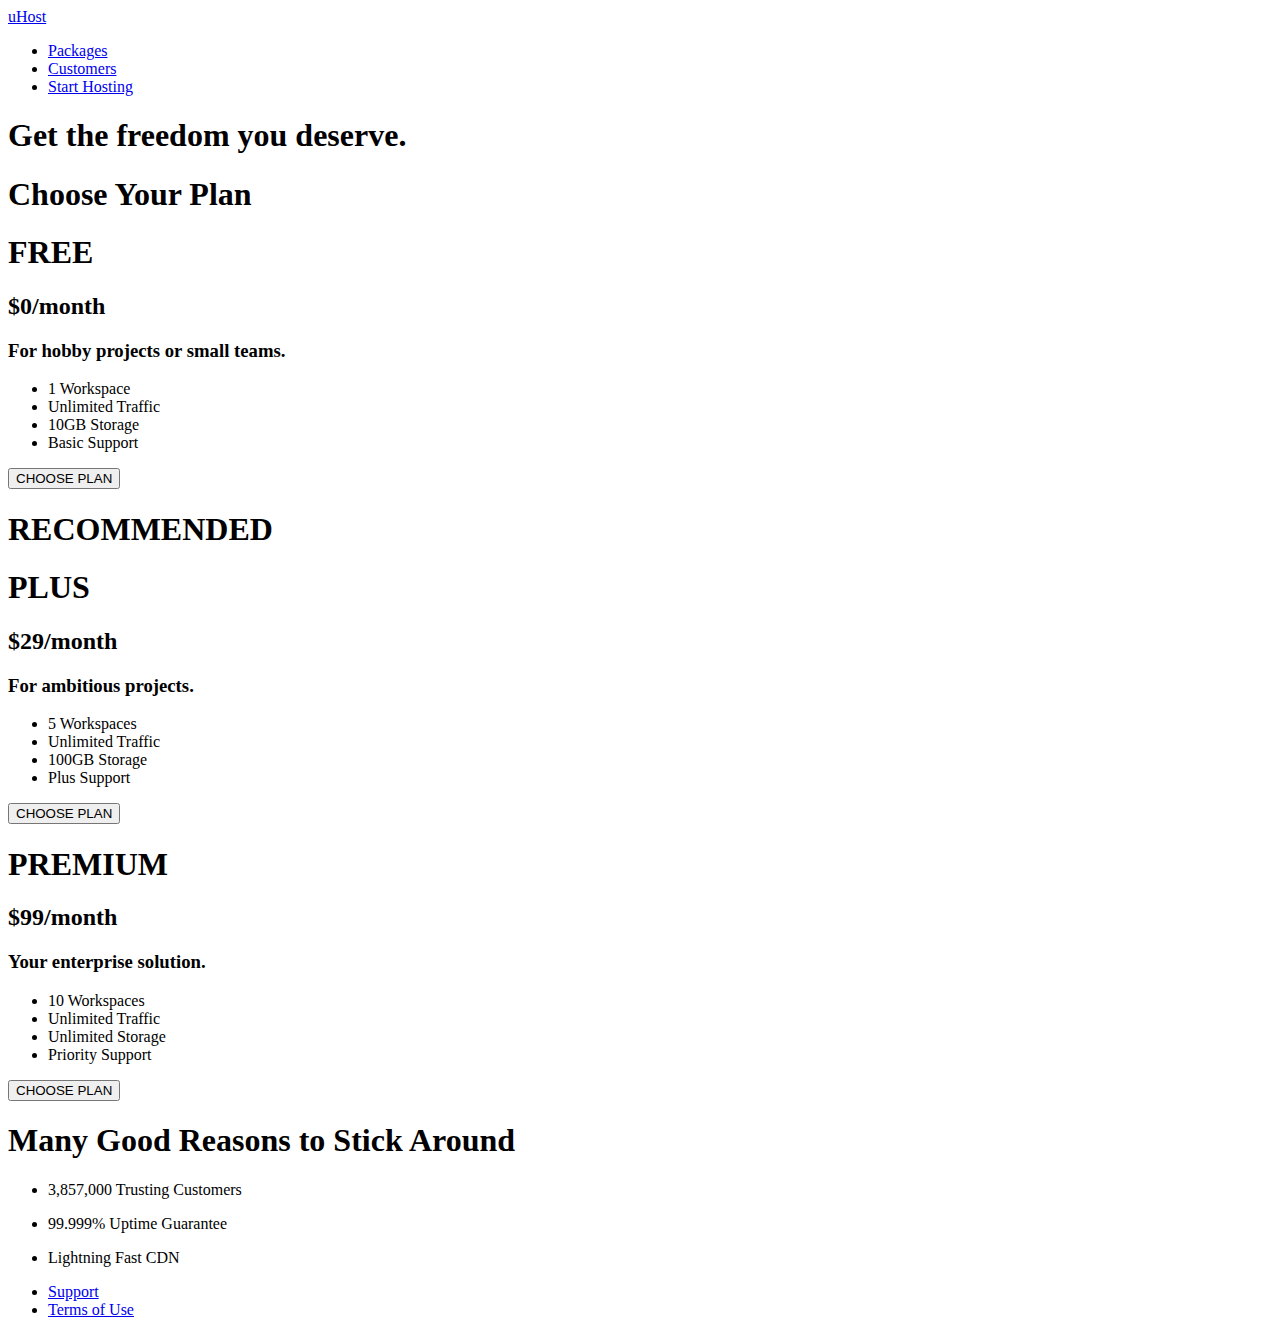
==== index.html @ bc601b7b "copied html, css and image files" ====
<!DOCTYPE html>
<html lang="en">

<head>
    <meta charset="UTF-8">
    <meta http-equiv="X-UA-Compatible" content="ie=edge">
    <title>uHost</title>
    <link rel="shortcut icon" href="favicon.png">
    <link href="https://fonts.googleapis.com/css?family=Anton" rel="stylesheet">
    <link href="https://fonts.googleapis.com/css?family=Montserrat:400,700" rel="stylesheet">
    <link rel="stylesheet" href="shared.css">
    <link rel="stylesheet" href="main.css">
</head>

<body>
    <header class="main-header">
        <div>
            <a href="index.html" class="main-header__brand">
                uHost
            </a>
        </div>
        <nav class="main-nav">
            <ul class="main-nav__items">
                <li class="main-nav__item">
                    <a href="packages/index.html">Packages</a>
                </li>
                <li class="main-nav__item">
                    <a href="customers/index.html">Customers</a>
                </li>
                <li class="main-nav__item main-nav__item--cta">
                    <a href="start-hosting/index.html">Start Hosting</a>
                </li>
            </ul>
        </nav>
    </header>
    <main>
        <section id="product-overview">
            <h1>Get the freedom you deserve.</h1>
        </section>
        <section id="plans">
            <h1 class="section-title">Choose Your Plan</h1>
            <div class="plan__list">
                <article class="plan">
                    <h1 class="plan__title">FREE</h1>
                    <h2 class="plan__price">$0/month</h2>
                    <h3>For hobby projects or small teams.</h3>
                    <ul class="plan__features">
                        <li class="plan__feature">1 Workspace</li>
                        <li class="plan__feature">Unlimited Traffic</li>
                        <li class="plan__feature">10GB Storage</li>
                        <li class="plan__feature">Basic Support</li>
                    </ul>
                    <div>
                        <button class="button">CHOOSE PLAN</button>
                    </div>
                </article>
                <article class="plan plan--highlighted">
                    <h1 class="plan__annotation">RECOMMENDED</h1>
                    <h1 class="plan__title">PLUS</h1>
                    <h2 class="plan__price">$29/month</h2>
                    <h3>For ambitious projects.</h3>
                    <ul class="plan__features">
                        <li class="plan__feature">5 Workspaces</li>
                        <li class="plan__feature">Unlimited Traffic</li>
                        <li class="plan__feature">100GB Storage</li>
                        <li class="plan__feature">Plus Support</li>
                    </ul>
                    <div>
                        <button class="button">CHOOSE PLAN</button>
                    </div>
                </article>
                <article class="plan">
                    <h1 class="plan__title">PREMIUM</h1>
                    <h2 class="plan__price">$99/month</h2>
                    <h3>Your enterprise solution.</h3>
                    <ul class="plan__features">
                        <li class="plan__feature">10 Workspaces</li>
                        <li class="plan__feature">Unlimited Traffic</li>
                        <li class="plan__feature">Unlimited Storage</li>
                        <li class="plan__feature">Priority Support</li>
                    </ul>
                    <div>
                        <button class="button">CHOOSE PLAN</button>
                    </div>
                </article>
            </div>
        </section>
        <section id="key-features">
            <h1 class="section-title">Many Good Reasons to Stick Around</h1>
            <ul class="key-feature__list">
                <li class="key-feature">
                    <div class="key-feature__image">

                    </div>
                    <p class="key-feature__description">3,857,000 Trusting Customers</p>
                </li>
                <li class="key-feature">
                    <div class="key-feature__image">

                    </div>
                    <p class="key-feature__description">99.999% Uptime Guarantee</p>
                </li>
                <li class="key-feature">
                    <div class="key-feature__image">

                    </div>
                    <p class="key-feature__description">Lightning Fast CDN</p>
                </li>
            </ul>
        </section>
    </main>
    <footer class="main-footer">
        <nav>
            <ul class="main-footer__links">
                <li class="main-footer__link">
                    <a href="#">Support</a>
                </li>
                <li class="main-footer__link">
                    <a href="#">Terms of Use</a>
                </li>
            </ul>
        </nav>
    </footer>
</body>

</html>
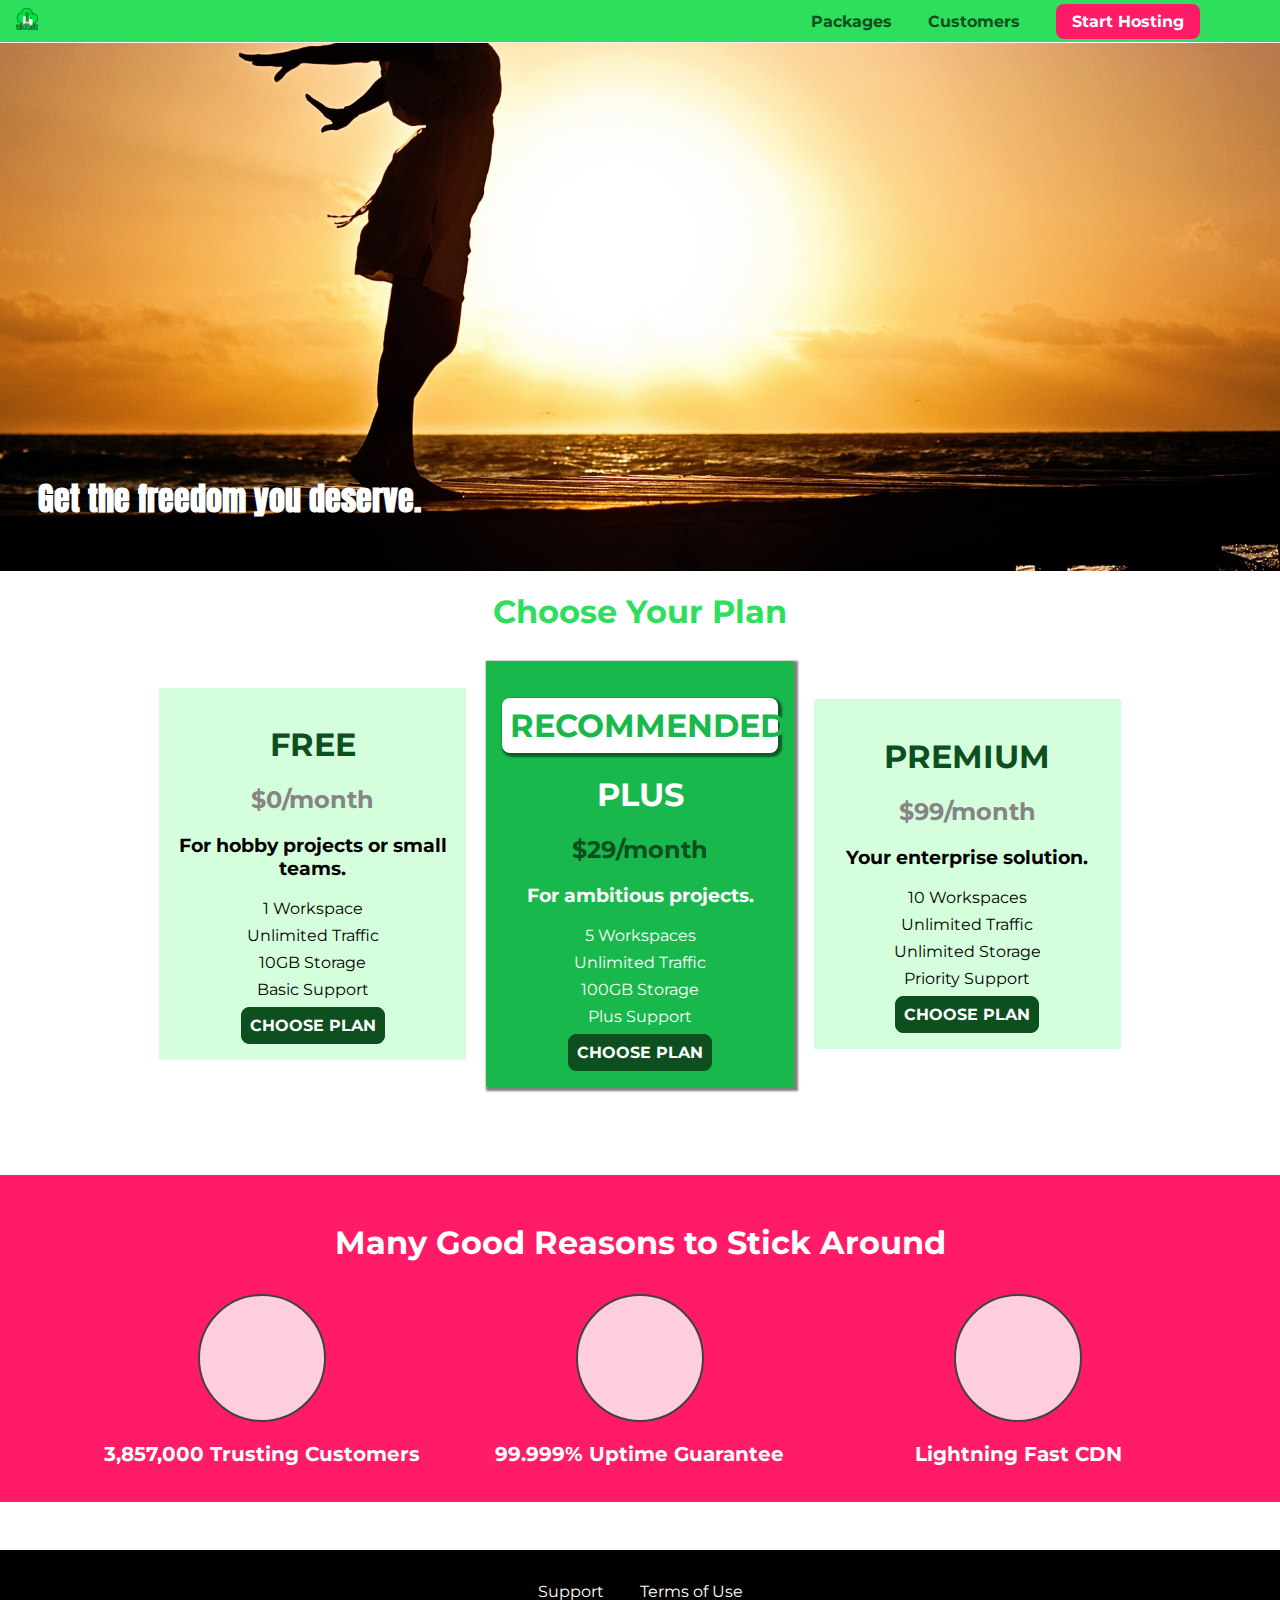
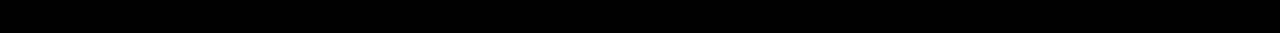
==== commit 0d9121a3: "backgrounds, icon, customers page added" ====
--- a/index.html
+++ b/index.html
@@ -16,7 +16,7 @@
     <header class="main-header">
         <div>
             <a href="index.html" class="main-header__brand">
-                uHost
+                <img src="images/uhost-icon.png" alt="uHost - Your favorite hosting company">
             </a>
         </div>
         <nav class="main-nav">
--- a/shared.css
+++ b/shared.css
@@ -0,0 +1,130 @@
+* {
+    box-sizing: border-box;
+}
+
+body {
+    font-family: 'Montserrat', sans-serif;
+    margin: 0;
+}
+
+.main-header {
+    width: 100%;
+    position: fixed;
+    top: 0;
+    left: 0;
+    background: #2ddf5c;
+    padding: 8px 16px;
+    z-index: 1;
+}
+
+.main-header > div {
+    display: inline-block;
+    vertical-align: middle;
+}
+
+.main-header__brand {
+    color: #0e4f1f;
+    text-decoration: none;
+    font-weight: bold;
+    font-size: 22px;
+    height: 22px;
+    display: inline-block;
+    }
+
+    .main-header__brand img {
+        height: 100%;
+    }
+
+.main-nav {
+    display: inline-block;
+    text-align: right;
+    width: calc(100% - 74px);
+    vertical-align: middle;
+}
+
+.main-nav__items {
+    margin: 0;
+    padding: 0;
+    list-style: none;
+}
+
+.main-nav__item {
+    display: inline-block;
+    margin: 0 16px;
+}
+
+.main-nav__item a {
+    text-decoration: none;
+    color: #0e4f1f;
+    font-weight: bold;
+    padding: 3px 0;
+}
+
+.main-nav__item a:hover,
+.main-nav__item a:active {
+    color: white;
+    border-bottom: 5px solid white;
+}
+
+.main-nav__item--cta a {
+    color: white;
+    background: #ff1b68;
+    padding: 8px 16px;
+    border-radius: 8px;
+}
+
+.main-nav__item--cta a:hover,
+.main-nav__item--cta a:active {
+    color: #ff1b68;
+    background: white;
+    border: none;
+}
+
+.main-footer {
+    background: black;
+    padding: 32px;
+    margin-top: 48px;
+}
+
+.main-footer__links {
+    list-style: none;
+    margin: 0;
+    padding: 0;
+    text-align: center;
+}
+
+.main-footer__link {
+    display: inline-block;
+    margin: 0 16px;
+}
+
+.main-footer__link a {
+    color: white;
+    text-decoration: none;
+}
+
+.main-footer__link a:hover,
+.main-footer__link a:active {
+    color: #ccc;
+}
+
+.button {
+    background: #0e4f1f;
+    color: white;
+    font: inherit;
+    border: 1.5px solid #0e4f1f;
+    padding: 8px;
+    border-radius: 8px;
+    font-weight: bold;
+    cursor: pointer;
+}
+
+.button:hover,
+.button:active {
+    background: white;
+    color: #0e4f1f;
+}
+
+.button:focus {
+    outline: none;
+}
--- a/main.css
+++ b/main.css
@@ -0,0 +1,131 @@
+
+
+#product-overview {
+    background: url("images/freedom.jpg")left 10% bottom 20%/cover no-repeat border-box;
+    /*background-image: url("freedom.jpg");*/
+    /* background-size: cover;
+    background-position: left 10% bottom 20%;
+    background-repeat: no-repeat;
+    background-origin: border-box;
+    background-clip: border-box; */
+
+    width: 100%;
+    height: 528px;
+    padding: 10px;
+    margin-top: 43px;
+    position: relative;
+}
+
+.section-title {
+    color: #2ddf5c;
+    text-align: center;
+}
+
+#product-overview h1 {
+    color: white;
+    font-family: 'Anton', sans-serif;
+    position: absolute;
+    bottom: 5%;
+    left: 3%;
+}
+
+.plan__list {
+    width: 80%;
+    margin: auto;
+    text-align: center;
+}
+
+.plan {
+    background: #d5ffdc;
+    text-align: center;
+    padding: 16px;
+    margin: 8px;
+    display: inline-block;
+    width: 30%;
+    vertical-align: middle;
+}
+
+.plan--highlighted {
+    background: #19b84c;
+    color: white;
+    box-shadow: 2px 2px 2px 2px rgba(0, 0, 0, 0.5);
+}
+
+.plan__annotation {
+    background: white;
+    color: #19b84c;
+    padding: 8px;
+    box-shadow: 2px 2px 2px 2px rgba(0, 0, 0, 0.5);
+    border-radius: 8px;
+}
+
+.plan__title {
+    color: #0e4f1f;
+}
+
+.plan__price {
+    color: #858585;
+}
+
+.plan--highlighted .plan__title {
+    color: white;
+}
+
+.plan--highlighted .plan__price {
+    color: #0e4f1f;
+}
+
+.plan__features {
+    list-style: none;
+    margin: 0;
+    padding: 0;
+}
+
+.plan__feature {
+    margin: 8px 0;
+}
+
+#key-features {
+    background: #ff1b68;
+    margin-top: 80px;
+    padding: 16px;
+}
+
+#key-features .section-title {
+    color: white;
+    margin: 32px;
+}
+
+.key-feature__list {
+    list-style: none;
+    margin: 0;
+    padding: 0;
+    text-align: center;
+}
+
+.key-feature {
+    display: inline-block;
+    width: 30%;
+    vertical-align: top;
+}
+
+.key-feature__image {
+    background: #ffcede;
+    width: 128px;
+    height: 128px;
+    border: 2px solid #424242;
+    border-radius: 50%;
+    margin: auto;
+}
+
+.key-feature__description {
+    text-align: center;
+    font-weight: bold;
+    color: white;
+    font-size: 20px;
+}
+
+/* h1 {
+    font-family: sans-serif;
+} */
+
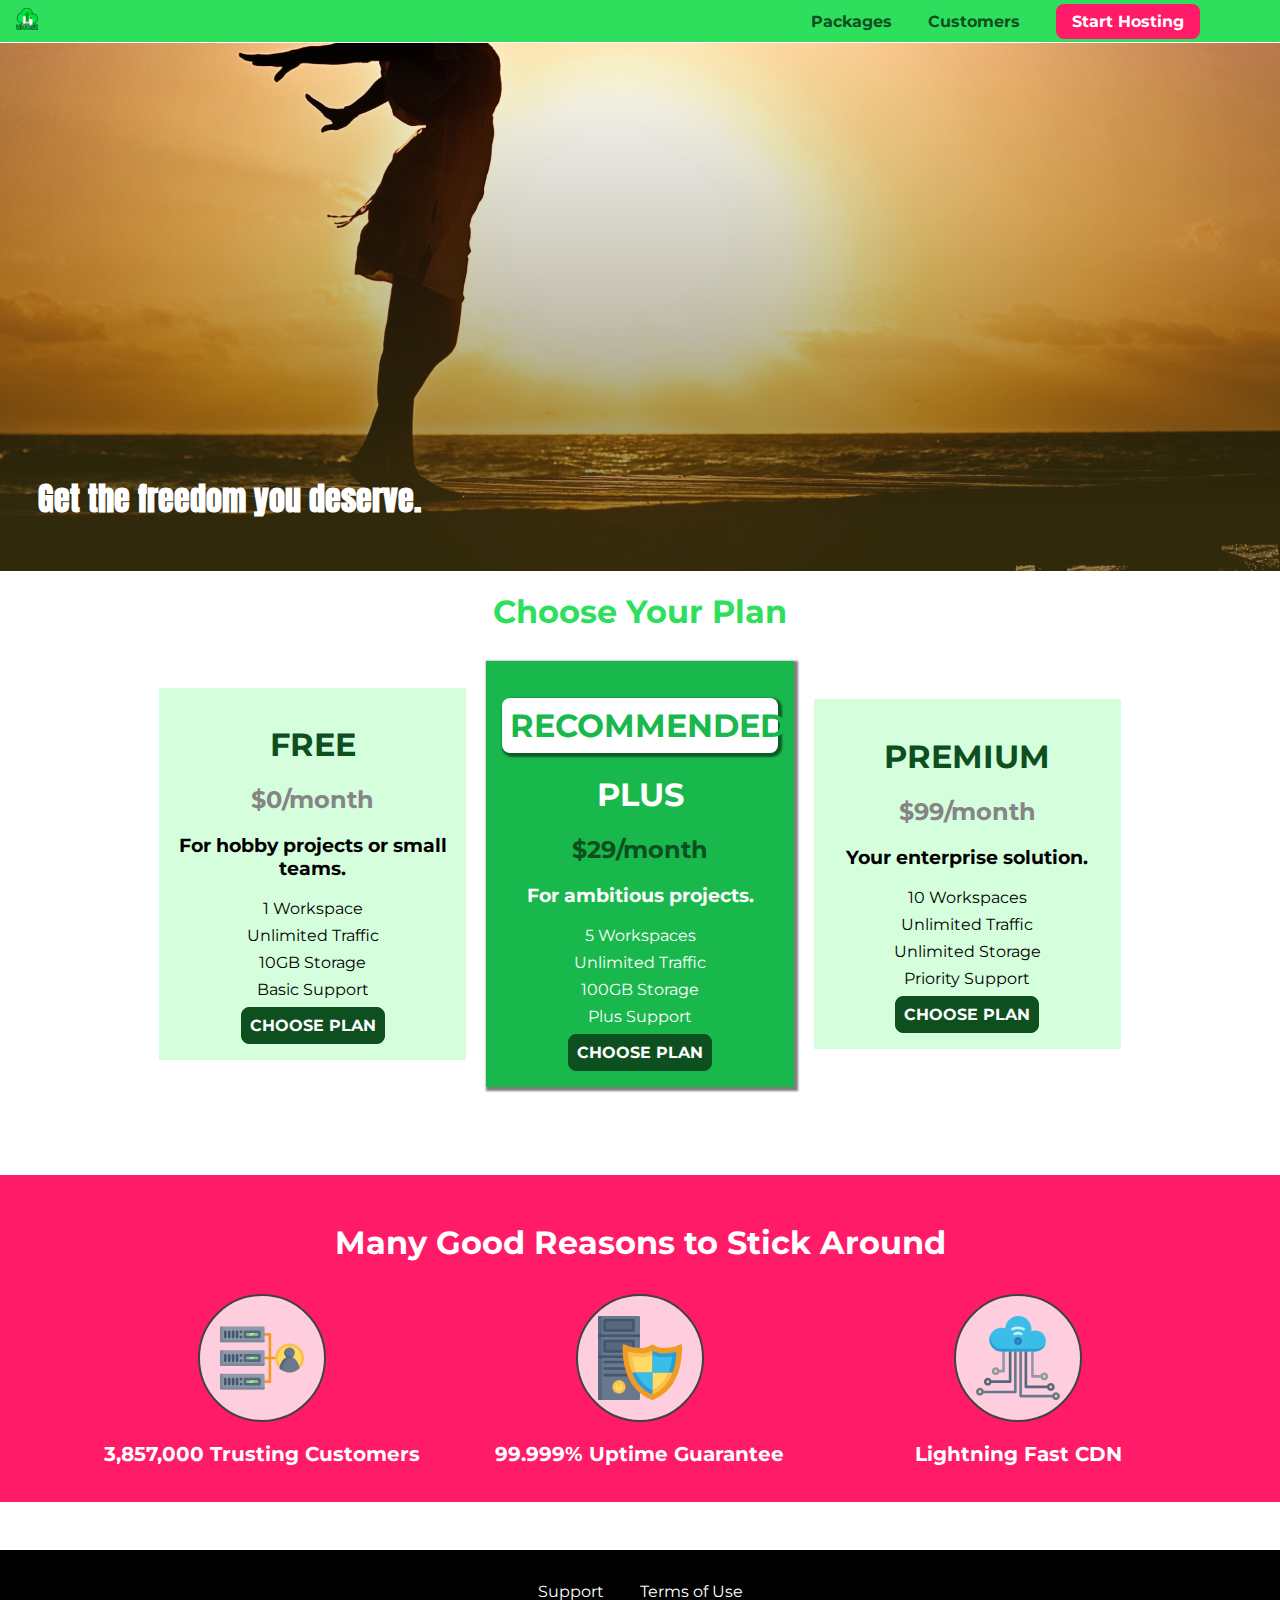
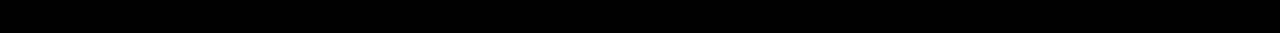
==== commit 958aeec0: "images, radients,filters" ====
--- a/index.html
+++ b/index.html
@@ -90,19 +90,198 @@
             <ul class="key-feature__list">
                 <li class="key-feature">
                     <div class="key-feature__image">
+                        <svg viewBox="0 0 512 512">
+                            <path style="fill:#F09B24;"
+                                d="M344,248h-32V112c0-4.418-3.582-8-8-8h-40c-4.418,0-8,3.582-8,8s3.582,8,8,8h32v128h-32  c-4.418,0-8,3.582-8,8s3.582,8,8,8h32v128h-32c-4.418,0-8,3.582-8,8s3.582,8,8,8h40c4.418,0,8-3.582,8-8V264h32c4.418,0,8-3.582,8-8  S348.418,248,344,248z" />
+                            <path style="fill:#8E9AA9;"
+                                d="M264,64H8c-4.418,0-8,3.582-8,8v80c0,4.418,3.582,8,8,8h256c4.418,0,8-3.582,8-8V72  C272,67.582,268.418,64,264,64z" />
+                            <path style="fill:#7C899B;"
+                                d="M24,144c-4.418,0-8-3.582-8-8V64H8c-4.418,0-8,3.582-8,8v80c0,4.418,3.582,8,8,8h256  c4.418,0,8-3.582,8-8v-8H24z" />
+                            <rect x="152" y="96" style="fill:#B8E3A8;" width="88" height="32" />
+                            <g>
+                                <polygon style="fill:#7EC97D;" points="152,96 152,128 166,128 198,96  " />
+                                <polygon style="fill:#7EC97D;" points="220,96 188,128 240,128 240,96  " />
+                            </g>
+                            <path style="fill:#56677E;"
+                                d="M240,136h-88c-4.418,0-8-3.582-8-8V96c0-4.418,3.582-8,8-8h88c4.418,0,8,3.582,8,8v32  C248,132.418,244.418,136,240,136z M160,120h72v-16h-72V120z" />
+                            <g>
+                                <path style="fill:#435670;"
+                                    d="M32,136c-4.418,0-8-3.582-8-8V96c0-4.418,3.582-8,8-8s8,3.582,8,8v32C40,132.418,36.418,136,32,136z   " />
+                                <path style="fill:#435670;"
+                                    d="M56,136c-4.418,0-8-3.582-8-8V96c0-4.418,3.582-8,8-8s8,3.582,8,8v32C64,132.418,60.418,136,56,136z   " />
+                                <path style="fill:#435670;"
+                                    d="M80,136c-4.418,0-8-3.582-8-8V96c0-4.418,3.582-8,8-8s8,3.582,8,8v32C88,132.418,84.418,136,80,136z   " />
+                                <path style="fill:#435670;"
+                                    d="M104,136c-4.418,0-8-3.582-8-8V96c0-4.418,3.582-8,8-8s8,3.582,8,8v32   C112,132.418,108.418,136,104,136z" />
+                                <path style="fill:#435670;"
+                                    d="M128,105c-4.418,0-8-3.582-8-8v-1c0-4.418,3.582-8,8-8s8,3.582,8,8v1   C136,101.418,132.418,105,128,105z" />
+                                <path style="fill:#435670;"
+                                    d="M128,136c-4.418,0-8-3.582-8-8v-1c0-4.418,3.582-8,8-8s8,3.582,8,8v1   C136,132.418,132.418,136,128,136z" />
+                            </g>
+                            <path style="fill:#8E9AA9;"
+                                d="M264,208H8c-4.418,0-8,3.582-8,8v80c0,4.418,3.582,8,8,8h256c4.418,0,8-3.582,8-8v-80  C272,211.582,268.418,208,264,208z" />
+                            <path style="fill:#7C899B;"
+                                d="M24,288c-4.418,0-8-3.582-8-8v-72H8c-4.418,0-8,3.582-8,8v80c0,4.418,3.582,8,8,8h256  c4.418,0,8-3.582,8-8v-8H24z" />
+                            <rect x="152" y="240" style="fill:#B8E3A8;" width="88" height="32" />
+                            <g>
+                                <polygon style="fill:#7EC97D;" points="152,240 152,272 166,272 198,240  " />
+                                <polygon style="fill:#7EC97D;" points="220,240 188,272 240,272 240,240  " />
+                            </g>
+                            <path style="fill:#56677E;"
+                                d="M240,280h-88c-4.418,0-8-3.582-8-8v-32c0-4.418,3.582-8,8-8h88c4.418,0,8,3.582,8,8v32  C248,276.418,244.418,280,240,280z M160,264h72v-16h-72V264z" />
+                            <g>
+                                <path style="fill:#435670;"
+                                    d="M32,280c-4.418,0-8-3.582-8-8v-32c0-4.418,3.582-8,8-8s8,3.582,8,8v32C40,276.418,36.418,280,32,280   z" />
+                                <path style="fill:#435670;"
+                                    d="M56,280c-4.418,0-8-3.582-8-8v-32c0-4.418,3.582-8,8-8s8,3.582,8,8v32C64,276.418,60.418,280,56,280   z" />
+                                <path style="fill:#435670;"
+                                    d="M80,280c-4.418,0-8-3.582-8-8v-32c0-4.418,3.582-8,8-8s8,3.582,8,8v32C88,276.418,84.418,280,80,280   z" />
+                                <path style="fill:#435670;"
+                                    d="M104,280c-4.418,0-8-3.582-8-8v-32c0-4.418,3.582-8,8-8s8,3.582,8,8v32   C112,276.418,108.418,280,104,280z" />
+                                <path style="fill:#435670;"
+                                    d="M128,249c-4.418,0-8-3.582-8-8v-1c0-4.418,3.582-8,8-8s8,3.582,8,8v1   C136,245.418,132.418,249,128,249z" />
+                                <path style="fill:#435670;"
+                                    d="M128,280c-4.418,0-8-3.582-8-8v-1c0-4.418,3.582-8,8-8s8,3.582,8,8v1   C136,276.418,132.418,280,128,280z" />
+                            </g>
+                            <path style="fill:#8E9AA9;"
+                                d="M264,352H8c-4.418,0-8,3.582-8,8v80c0,4.418,3.582,8,8,8h256c4.418,0,8-3.582,8-8v-80  C272,355.582,268.418,352,264,352z" />
+                            <path style="fill:#7C899B;"
+                                d="M24,432c-4.418,0-8-3.582-8-8v-72H8c-4.418,0-8,3.582-8,8v80c0,4.418,3.582,8,8,8h256  c4.418,0,8-3.582,8-8v-8H24z" />
+                            <rect x="152" y="384" style="fill:#B8E3A8;" width="88" height="32" />
+                            <g>
+                                <polygon style="fill:#7EC97D;" points="152,384 152,416 166,416 198,384  " />
+                                <polygon style="fill:#7EC97D;" points="220,384 188,416 240,416 240,384  " />
+                            </g>
+                            <path style="fill:#56677E;"
+                                d="M240,424h-88c-4.418,0-8-3.582-8-8v-32c0-4.418,3.582-8,8-8h88c4.418,0,8,3.582,8,8v32  C248,420.418,244.418,424,240,424z M160,408h72v-16h-72V408z" />
+                            <g>
+                                <path style="fill:#435670;"
+                                    d="M32,424c-4.418,0-8-3.582-8-8v-32c0-4.418,3.582-8,8-8s8,3.582,8,8v32C40,420.418,36.418,424,32,424   z" />
+                                <path style="fill:#435670;"
+                                    d="M56,424c-4.418,0-8-3.582-8-8v-32c0-4.418,3.582-8,8-8s8,3.582,8,8v32C64,420.418,60.418,424,56,424   z" />
+                                <path style="fill:#435670;"
+                                    d="M80,424c-4.418,0-8-3.582-8-8v-32c0-4.418,3.582-8,8-8s8,3.582,8,8v32C88,420.418,84.418,424,80,424   z" />
+                                <path style="fill:#435670;"
+                                    d="M104,424c-4.418,0-8-3.582-8-8v-32c0-4.418,3.582-8,8-8s8,3.582,8,8v32   C112,420.418,108.418,424,104,424z" />
+                                <path style="fill:#435670;"
+                                    d="M128,393c-4.418,0-8-3.582-8-8v-1c0-4.418,3.582-8,8-8s8,3.582,8,8v1   C136,389.418,132.418,393,128,393z" />
+                                <path style="fill:#435670;"
+                                    d="M128,424c-4.418,0-8-3.582-8-8v-1c0-4.418,3.582-8,8-8s8,3.582,8,8v1   C136,420.418,132.418,424,128,424z" />
+                            </g>
+                            <path style="fill:#F7C14D;"
+                                d="M424,168c-48.523,0-88,39.477-88,88s39.477,88,88,88s88-39.477,88-88S472.523,168,424,168z" />
+                            <path style="fill:#FFDB66;"
+                                d="M424,184c-39.701,0-72,32.299-72,72s32.299,72,72,72s72-32.299,72-72S463.701,184,424,184z" />
+                            <path style="fill:#69788D;"
+                                d="M484.893,314.16C476.393,274.588,451.922,248,424,248s-52.393,26.588-60.893,66.16  c-0.605,2.82,0.354,5.749,2.511,7.664C381.731,336.124,402.465,344,424,344s42.269-7.876,58.381-22.176  C484.539,319.909,485.498,316.98,484.893,314.16z" />
+                            <path style="fill:#56677E;"
+                                d="M434.053,249.171C430.768,248.403,427.411,248,424,248c-27.922,0-52.393,26.588-60.893,66.16  c-0.605,2.82,0.354,5.749,2.511,7.664c3.383,3.002,6.979,5.703,10.734,8.125C384.904,286.243,407.373,255.378,434.053,249.171z" />
+                            <path style="fill:#69788D;"
+                                d="M424,192c-17.645,0-32,14.355-32,32s14.355,32,32,32s32-14.355,32-32S441.645,192,424,192z" />
+                            <path style="fill:#56677E;"
+                                d="M432,248c-17.645,0-32-14.355-32-32c0-6.783,2.128-13.076,5.742-18.258  C397.444,203.53,392,213.138,392,224c0,17.645,14.355,32,32,32c10.862,0,20.471-5.444,26.258-13.742  C445.076,245.872,438.783,248,432,248z" />
+
+                        </svg>
 
                     </div>
                     <p class="key-feature__description">3,857,000 Trusting Customers</p>
                 </li>
                 <li class="key-feature">
                     <div class="key-feature__image">
-
+                        <svg viewBox="0 0 512 512">
+                            <path style="fill:#69788D;"
+                                d="M248,0H8C3.582,0,0,3.582,0,8v496c0,4.418,3.582,8,8,8h240c4.418,0,8-3.582,8-8V8  C256,3.582,252.418,0,248,0z" />
+                            <path style="fill:#56677E;"
+                                d="M24,504V8c0-4.418,3.582-8,8-8H8C3.582,0,0,3.582,0,8v496c0,4.418,3.582,8,8,8h24  C27.582,512,24,508.418,24,504z" />
+                            <g>
+                                <rect x="0" y="112" style="fill:#435670;" width="256" height="16" />
+                                <rect x="0" y="240" style="fill:#435670;" width="256" height="16" />
+                            </g>
+                            <path style="fill:#F7C14D;"
+                                d="M128,392c-22.056,0-40,17.944-40,40s17.944,40,40,40s40-17.944,40-40S150.056,392,128,392z" />
+                            <path style="fill:#FFDB66;"
+                                d="M128,408c-13.233,0-24,10.767-24,24s10.767,24,24,24s24-10.767,24-24S141.233,408,128,408z" />
+                            <path style="fill:#F7C14D;"
+                                d="M128,392c-2.739,0-5.414,0.278-8,0.805V424c0,4.418,3.582,8,8,8c4.418,0,8-3.582,8-8v-31.195  C133.414,392.278,130.739,392,128,392z" />
+                            <g>
+                                <path style="fill:#435670;"
+                                    d="M216,288H40c-4.418,0-8-3.582-8-8s3.582-8,8-8h176c4.418,0,8,3.582,8,8S220.418,288,216,288z" />
+                                <path style="fill:#435670;"
+                                    d="M216,328H40c-4.418,0-8-3.582-8-8s3.582-8,8-8h176c4.418,0,8,3.582,8,8S220.418,328,216,328z" />
+                                <path style="fill:#435670;"
+                                    d="M216,368H40c-4.418,0-8-3.582-8-8s3.582-8,8-8h176c4.418,0,8,3.582,8,8S220.418,368,216,368z" />
+                                <path style="fill:#435670;"
+                                    d="M216,16H40c-4.418,0-8,3.582-8,8v64c0,4.418,3.582,8,8,8h176c4.418,0,8-3.582,8-8V24   C224,19.582,220.418,16,216,16z" />
+                            </g>
+                            <rect x="48" y="32" style="fill:#56677E;" width="160" height="48" />
+                            <path style="fill:#435670;"
+                                d="M216,144H40c-4.418,0-8,3.582-8,8v64c0,4.418,3.582,8,8,8h176c4.418,0,8-3.582,8-8v-64  C224,147.582,220.418,144,216,144z" />
+                            <rect x="48" y="160" style="fill:#56677E;" width="160" height="48" />
+                            <path style="fill:#F09B24;"
+                                d="M511.747,180.237c-0.194-6.537-8.107-10.107-13.135-5.894c-5.6,4.693-42.904,21.282-98.514,21.282  c-33.45,0-64.625-20.999-64.929-21.206c-2.9-1.991-6.764-1.85-9.512,0.346c-2.677,2.135-27.201,20.86-63.793,20.86  c-55.607,0-92.914-16.589-98.515-21.282c-5.028-4.211-12.941-0.645-13.135,5.894c-1.634,54.834,4.655,105.941,18.693,151.903  c12.096,39.604,29.759,74.047,52.497,102.373c27.538,34.304,62.743,59.882,104.66,76.045c3.069,1.918,6.757,1.921,9.83,0  c41.917-16.163,77.122-41.741,104.66-76.045c22.738-28.326,40.401-62.77,52.497-102.373  C507.092,286.179,513.381,235.071,511.747,180.237z" />
+                            <path style="fill:#F7C14D;"
+                                d="M476.21,221.226c-1.953-1.631-4.568-2.235-7.036-1.628c-21.686,5.327-44.926,8.028-69.075,8.028  c-25.926,0-49.633-8.975-64.955-16.504c-2.307-1.134-5.016-1.091-7.284,0.116c-14.059,7.477-36.919,16.388-65.994,16.388  c-24.153,0-47.394-2.701-69.075-8.028c-5.155-1.268-10.221,2.966-9.894,8.261c2.077,33.693,7.668,65.635,16.616,94.935  c22.774,74.565,66.139,126.334,128.888,153.868c2.032,0.891,4.397,0.891,6.43,0c61.777-27.107,104.716-78.876,127.62-153.868  c8.948-29.3,14.539-61.241,16.616-94.935C479.224,225.319,478.163,222.856,476.21,221.226z" />
+                            <path style="fill:#FFDB66;"
+                                d="M331.609,451.727c-52.604-25.289-89.304-70.987-109.144-135.944  c-6.532-21.39-11.162-44.336-13.82-68.447c17.133,2.852,34.952,4.291,53.22,4.291c29.394,0,53.376-7.793,69.978-15.561  c17.44,7.736,41.656,15.561,68.256,15.561c18.267,0,36.085-1.439,53.219-4.291c-2.659,24.112-7.288,47.06-13.82,68.448  C419.545,381.108,383.27,426.805,331.609,451.727z" />
+                            <g>
+                                <path style="fill:#2C9DD4;"
+                                    d="M479.066,227.858c0.157-2.539-0.903-5.002-2.856-6.633s-4.568-2.235-7.036-1.628   c-21.686,5.327-44.926,8.028-69.075,8.028c-25.926,0-49.633-8.975-64.955-16.504c-1.057-0.52-2.2-0.78-3.345-0.806l-0.072,133.351   h123.601c2.556-6.746,4.933-13.702,7.123-20.874C471.398,293.493,476.989,261.552,479.066,227.858z" />
+                                <path style="fill:#2C9DD4;"
+                                    d="M206.658,343.667c24.153,63.42,65.028,108.108,121.743,132.995c1.031,0.452,2.147,0.673,3.263,0.666   l0.063-133.661H206.658z" />
+                            </g>
+                            <g>
+                                <path style="fill:#3CBDE8;"
+                                    d="M439.497,315.783c6.532-21.389,11.161-44.336,13.82-68.448c-17.134,2.852-34.952,4.291-53.219,4.291   c-26.6,0-50.815-7.824-68.256-15.561l-0.116,107.601h97.758C433.179,334.807,436.524,325.518,439.497,315.783z" />
+                                <path style="fill:#3CBDE8;"
+                                    d="M232.523,343.667c21.144,50.298,54.363,86.56,99.087,108.06l0.117-108.06H232.523z" />
+                            </g>
+                        </svg>
                     </div>
                     <p class="key-feature__description">99.999% Uptime Guarantee</p>
                 </li>
                 <li class="key-feature">
                     <div class="key-feature__image">
-
+                        <svg viewBox="0 0 512 512">
+                            <path style="fill:#8E9AA9;"
+                                d="M168,200c-4.418,0-8,3.582-8,8v120h-17.376c-3.302-9.311-12.194-16-22.624-16  c-13.234,0-24,10.767-24,24s10.766,24,24,24c10.429,0,19.321-6.689,22.624-16H168c4.418,0,8-3.582,8-8V208  C176,203.582,172.418,200,168,200z" />
+                            <path style="fill:#FFDB66;"
+                                d="M120,328c-4.411,0-8,3.589-8,8s3.589,8,8,8s8-3.589,8-8S124.411,328,120,328z" />
+                            <path style="fill:#56677E;"
+                                d="M208,200c-4.418,0-8,3.582-8,8v184H94.624C91.322,382.689,82.43,376,72,376  c-13.234,0-24,10.767-24,24s10.766,24,24,24c10.429,0,19.321-6.689,22.624-16H208c4.418,0,8-3.582,8-8V208  C216,203.582,212.418,200,208,200z" />
+                            <path style="fill:#FFDB66;"
+                                d="M72,392c-4.411,0-8,3.589-8,8s3.589,8,8,8s8-3.589,8-8S76.411,392,72,392z" />
+                            <path style="fill:#69788D;"
+                                d="M240,208c-4.418,0-8,3.582-8,8v239H47.24c-2.671-10.34-12.078-18-23.24-18c-13.234,0-24,10.767-24,24  s10.766,24,24,24c9.666,0,18.009-5.747,21.809-14H240c4.418,0,8-3.582,8-8V216C248,211.582,244.418,208,240,208z" />
+                            <path style="fill:#FFDB66;"
+                                d="M24,453c-4.411,0-8,3.589-8,8s3.589,8,8,8s8-3.589,8-8S28.411,453,24,453z" />
+                            <path style="fill:#69788D;"
+                                d="M488,464c-10.429,0-19.321,6.689-22.624,16H280V208c0-4.418-3.582-8-8-8s-8,3.582-8,8v280  c0,4.418,3.582,8,8,8h193.376c3.302,9.311,12.194,16,22.624,16c13.234,0,24-10.767,24-24S501.234,464,488,464z" />
+                            <path style="fill:#FFDB66;"
+                                d="M488,480c-4.411,0-8,3.589-8,8s3.589,8,8,8s8-3.589,8-8S492.411,480,488,480z" />
+                            <path style="fill:#56677E;"
+                                d="M456,408c-10.429,0-19.321,6.689-22.624,16H312V208c0-4.418-3.582-8-8-8s-8,3.582-8,8v224  c0,4.418,3.582,8,8,8h129.376c3.302,9.311,12.194,16,22.624,16c13.234,0,24-10.767,24-24S469.234,408,456,408z" />
+                            <path style="fill:#FFDB66;"
+                                d="M456,424c-4.411,0-8,3.589-8,8s3.589,8,8,8s8-3.589,8-8S460.411,424,456,424z" />
+                            <path style="fill:#8E9AA9;"
+                                d="M416,344c-10.429,0-19.321,6.689-22.624,16H352V208c0-4.418-3.582-8-8-8s-8,3.582-8,8v160  c0,4.418,3.582,8,8,8h49.376c3.302,9.311,12.194,16,22.624,16c13.234,0,24-10.767,24-24S429.234,344,416,344z" />
+                            <path style="fill:#FFDB66;"
+                                d="M416,360c-4.411,0-8,3.589-8,8s3.589,8,8,8s8-3.589,8-8S420.411,360,416,360z" />
+                            <path style="fill:#3CBDE8;"
+                                d="M362,88c-8.741,0-17.231,1.751-25.06,5.085C337.646,88.797,338,84.43,338,80  c0-44.112-35.888-80-80-80c-42.823,0-77.895,33.816-79.909,76.149C170.393,73.415,162.244,72,154,72c-39.701,0-72,32.299-72,72  s32.299,72,72,72h208c35.29,0,64-28.71,64-64S397.29,88,362,88z" />
+                            <path style="fill:#2C9DD4;"
+                                d="M368,200H160c-39.701,0-72-32.299-72-72c0-5.863,0.721-11.559,2.05-17.019  C84.918,120.88,82,132.102,82,144c0,39.701,32.299,72,72,72h208c30.389,0,55.88-21.296,62.379-49.743  C413.565,186.327,392.352,200,368,200z" />
+                            <path style="fill:#2A7DB5;"
+                                d="M256,128c-13.234,0-24,10.767-24,24s10.766,24,24,24c13.233,0,24-10.767,24-24S269.233,128,256,128z" />
+                            <path style="fill:#2C9DD4;"
+                                d="M256,144c-4.411,0-8,3.589-8,8s3.589,8,8,8c4.411,0,8-3.589,8-8S260.411,144,256,144z" />
+                            <g>
+                                <path style="fill:#C5F1FA;"
+                                    d="M221.755,87.695c-2.994,0-5.864-1.688-7.233-4.572c-1.894-3.991-0.194-8.763,3.798-10.657   C230.157,66.849,242.834,64,256,64c13.166,0,25.844,2.849,37.68,8.466c3.992,1.895,5.692,6.666,3.798,10.657   s-6.666,5.692-10.657,3.798C277.144,82.328,266.774,80,256,80c-10.774,0-21.144,2.328-30.821,6.921   C224.072,87.446,222.904,87.695,221.755,87.695z" />
+                                <path style="fill:#C5F1FA;"
+                                    d="M276.545,116.618c-1.148,0-2.316-0.249-3.424-0.774C267.745,113.293,261.985,112,256,112   c-5.985,0-11.745,1.293-17.121,3.844c-3.991,1.895-8.763,0.192-10.657-3.798c-1.894-3.992-0.193-8.764,3.798-10.657   C239.557,97.813,247.625,96,256,96c8.376,0,16.444,1.813,23.98,5.389c3.991,1.894,5.692,6.665,3.798,10.657   C282.41,114.93,279.539,116.618,276.545,116.618z" />
+                            </g>
+
+                        </svg>
                     </div>
                     <p class="key-feature__description">Lightning Fast CDN</p>
                 </li>
--- a/main.css
+++ b/main.css
@@ -1,7 +1,9 @@
 
 
 #product-overview {
-    background: url("images/freedom.jpg")left 10% bottom 20%/cover no-repeat border-box;
+    background: linear-gradient( to top, rgba(80,68,18, 0.6) 10%, transparent),
+     url("images/freedom.jpg")  left 10% bottom 20%/cover no-repeat border-box,
+      #ff1b68;
     /*background-image: url("freedom.jpg");*/
     /* background-size: cover;
     background-position: left 10% bottom 20%;
@@ -9,6 +11,8 @@
     background-origin: border-box;
     background-clip: border-box; */
 
+    /*background-image: linear-gradient(180deg, red 70%, blue 60%,rgba(0,0,0,0.5));*/
+    /*background-image: radial-gradient(circle at 20% 50%, red, blue, green);*/
     width: 100%;
     height: 528px;
     padding: 10px;
@@ -116,6 +120,7 @@
     border: 2px solid #424242;
     border-radius: 50%;
     margin: auto;
+    padding: 20px;
 }
 
 .key-feature__description {
